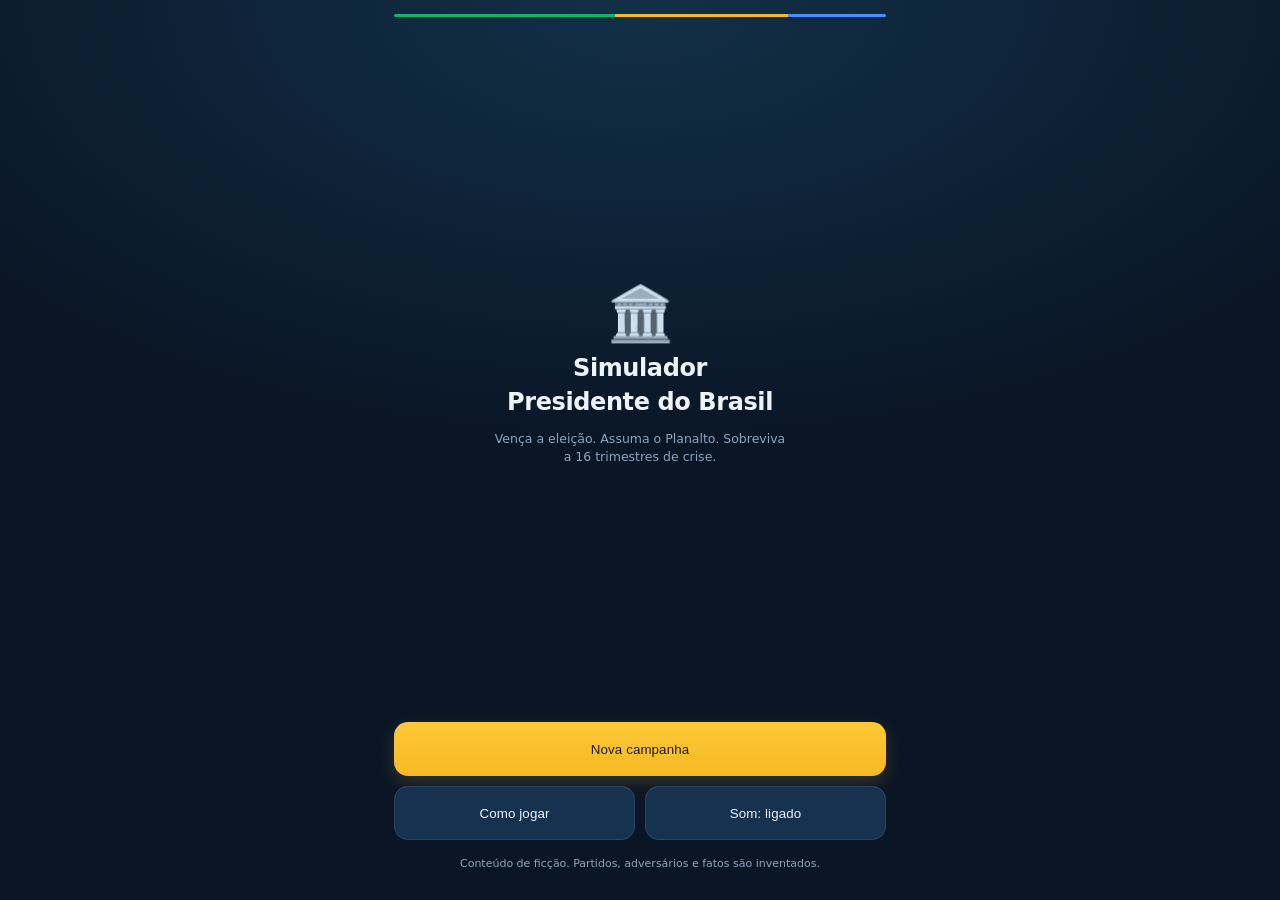
==== app/src/main/assets/index.html @ 8ad4e71e "zyvo: Simulador Presidente do Brasil v1.0" ====
<!DOCTYPE html>
<html lang="pt-BR">
<head>
<meta charset="utf-8">
<meta name="viewport" content="width=device-width, initial-scale=1, maximum-scale=1, user-scalable=no, viewport-fit=cover">
<meta name="theme-color" content="#0A1626">
<title>Simulador Presidente do Brasil</title>
<link rel="stylesheet" href="css/app.css">
</head>
<body>
<div id="app"></div>

<script src="js/data-campaign.js"></script>
<script src="js/data-gov.js"></script>
<script src="js/engine.js"></script>
<script src="js/audio.js"></script>
<script src="js/ui.js"></script>
<script>
(function () {
  try {
    if (localStorage.getItem('spb_som') === '0') Snd.setEnabled(false);
  } catch (e) {}
  UI.start();
  document.addEventListener('touchstart', function once() {
    Snd.tap();
    document.removeEventListener('touchstart', once);
  }, { passive: true });
})();
</script>
</body>
</html>
---- app/src/main/assets/css/app.css ----
﻿:root{
  --bg:#0A1626; --bg2:#0E1F35; --card:#12294A; --card2:#16324F;
  --line:rgba(255,255,255,.09);
  --text:#EEF3FA; --muted:#8FA3BF;
  --gold:#F5B923; --gold-d:#C99411;
  --green:#17B26A; --red:#E5484D; --blue:#4C8DFF;
  --r:18px; --pad:16px; --gap:12px;
}
*{box-sizing:border-box;-webkit-tap-highlight-color:transparent}
html,body{margin:0;padding:0;width:100%;overflow-x:hidden;-webkit-text-size-adjust:100%}
body{
  background:radial-gradient(120% 90% at 50% 0%,#123047 0%,var(--bg) 55%) fixed;
  color:var(--text);
  font:400 15px/1.45 "Segoe UI",Roboto,system-ui,-apple-system,sans-serif;
  min-height:100vh;overscroll-behavior:none;
  -webkit-user-select:none;user-select:none;
}
#app{width:100%;max-width:520px;margin:0 auto;padding:14px 14px 28px;min-height:100vh;display:flex;flex-direction:column;overflow-x:hidden}

/* ---------- typography ---------- */
h1,h2,h3{margin:0;line-height:1.2}
.h1{font-size:24px;font-weight:800;letter-spacing:-.4px}
.h2{font-size:19px;font-weight:700}
.h3{font-size:16px;font-weight:700}
.muted{color:var(--muted)}
.small{font-size:12.5px}
.tiny{font-size:11px}
.overline{font-size:10.5px;font-weight:800;letter-spacing:.12em;text-transform:uppercase;color:var(--muted)}
.center{text-align:center}
.num{font-variant-numeric:tabular-nums;font-weight:800}

/* ---------- layout ---------- */
.card{background:linear-gradient(180deg,var(--card) 0%,#10233E 100%);border:1px solid var(--line);border-radius:var(--r);padding:14px;margin-bottom:var(--gap)}
.card.flat{background:var(--bg2)}
.row{display:flex;align-items:center;gap:10px}
.row.between{justify-content:space-between}
.grow{flex:1;min-width:0}
.grid2{display:grid;grid-template-columns:1fr 1fr;gap:10px}
.grid3{display:grid;grid-template-columns:1fr 1fr 1fr;gap:8px}
.stack{display:flex;flex-direction:column;gap:10px}
.spacer{flex:1;min-height:14px}

/* ---------- topbar ---------- */
.topbar{display:flex;align-items:center;gap:10px;margin:2px 0 12px;min-height:40px}
.ico-btn{width:42px;height:42px;border-radius:12px;border:1px solid var(--line);background:var(--card);color:var(--text);font-size:19px;display:flex;align-items:center;justify-content:center}
.ico-btn:active{transform:scale(.95)}

/* ---------- buttons ---------- */
.btn{
  display:flex;align-items:center;justify-content:center;gap:8px;
  width:100%;min-height:54px;border:0;border-radius:14px;
  background:linear-gradient(180deg,#FFC838,var(--gold));color:#22190A;
  font:700 15.5px/1.2 inherit;letter-spacing:.1px;
  box-shadow:0 6px 18px rgba(245,185,35,.18);
  transition:transform .08s ease,opacity .12s ease;
  padding:10px 14px;text-align:center;
}
.btn:active{transform:scale(.975)}
.btn:disabled{opacity:.4;box-shadow:none}
.btn.ghost{background:transparent;color:var(--text);border:1px solid var(--line);box-shadow:none}
.btn.green{background:linear-gradient(180deg,#1FD07E,var(--green));color:#04180E;box-shadow:0 6px 18px rgba(23,178,106,.2)}
.btn.dark{background:var(--card2);color:var(--text);border:1px solid var(--line);box-shadow:none}
.btn.sm{min-height:44px;font-size:14px;border-radius:12px;width:auto;padding:8px 16px}
.btn-row{display:flex;gap:10px}

/* ---------- action tiles ---------- */
.tile{
  border:1px solid var(--line);border-radius:16px;background:var(--card2);
  padding:12px;display:flex;flex-direction:column;gap:4px;min-height:92px;
  transition:transform .08s ease;width:100%;text-align:left;color:var(--text);font-family:inherit;
}
.tile:active{transform:scale(.97)}
.tile .ico{font-size:20px;line-height:1}
.tile .tt{font-weight:700;font-size:14px}
.tile .sub{font-size:11.5px;color:var(--muted)}
.tile.off{opacity:.4}

/* ---------- stats ---------- */
.stat{background:var(--card2);border:1px solid var(--line);border-radius:14px;padding:9px 10px}
.stat .k{font-size:9.5px;font-weight:800;letter-spacing:.1em;text-transform:uppercase;color:var(--muted)}
.stat .v{font-size:17px;font-weight:800;letter-spacing:-.3px;font-variant-numeric:tabular-nums}
.stat .v.g{color:var(--green)} .stat .v.r{color:var(--red)} .stat .v.y{color:var(--gold)}
.delta{font-size:11px;font-weight:700;margin-left:3px}
.delta.up{color:var(--green)} .delta.down{color:var(--red)}

/* ---------- bar ---------- */
.bar{height:8px;border-radius:6px;background:rgba(255,255,255,.09);overflow:hidden}
.bar > i{display:block;height:100%;border-radius:6px;background:linear-gradient(90deg,var(--green),#3BD98F);transition:width .35s ease}
.bar.gold > i{background:linear-gradient(90deg,var(--gold-d),var(--gold))}
.bar.red > i{background:linear-gradient(90deg,#B33,var(--red))}

/* ---------- chips / pills ---------- */
.chip{display:inline-flex;align-items:center;gap:6px;padding:5px 11px;border-radius:99px;font-size:11.5px;font-weight:700;background:rgba(255,255,255,.07);border:1px solid var(--line);color:var(--muted)}
.chip.gold{background:rgba(245,185,35,.14);border-color:rgba(245,185,35,.35);color:var(--gold)}
.chip.green{background:rgba(23,178,106,.14);border-color:rgba(23,178,106,.35);color:#3BD98F}
.chip.red{background:rgba(229,72,77,.14);border-color:rgba(229,72,77,.35);color:#FF8589}

/* ---------- options / choices ---------- */
.opt{
  width:100%;text-align:left;border:1px solid var(--line);background:var(--card2);
  color:var(--text);border-radius:14px;padding:13px;font-family:inherit;
  display:flex;gap:10px;align-items:flex-start;transition:transform .08s ease,border-color .15s;
  margin-bottom:9px;
}
.opt:active{transform:scale(.985)}
.opt.sel{border-color:var(--gold);background:rgba(245,185,35,.1)}
.opt .tag{font-size:10px;font-weight:800;padding:3px 7px;border-radius:6px;background:rgba(255,255,255,.1);color:var(--muted);white-space:nowrap;letter-spacing:.05em}
.opt .tag.dec{background:rgba(76,141,255,.18);color:#8FB8FF}
.opt .tag.mp{background:rgba(245,185,35,.18);color:var(--gold)}
.opt .tag.pl{background:rgba(23,178,106,.18);color:#3BD98F}
.opt .tag.pec{background:rgba(229,72,77,.18);color:#FF8589}

/* ---------- inputs ---------- */
input[type=text]{
  width:100%;min-height:52px;border-radius:14px;border:1px solid var(--line);
  background:var(--card2);color:var(--text);padding:0 14px;font:inherit;font-size:16px;
  -webkit-user-select:text;user-select:text;
}
input[type=text]:focus{outline:none;border-color:var(--gold)}

/* ---------- misc ---------- */
.divider{height:1px;background:var(--line);margin:12px 0}
.log{font-size:12.5px;color:var(--muted);padding:7px 0;border-bottom:1px solid rgba(255,255,255,.05)}
.log:last-child{border:0}
.log b{color:var(--text);font-weight:700}
.big-pop{font-size:44px;font-weight:900;letter-spacing:-2px;line-height:1}
.scrollbox{max-height:34vh;overflow:auto;-webkit-overflow-scrolling:touch}
.fade{animation:fade .22s ease}
@keyframes fade{from{opacity:0;transform:translateY(6px)}to{opacity:1;transform:none}}
.pulse{animation:pulse 1.4s ease-in-out infinite}
@keyframes pulse{50%{opacity:.55}}
.toast{
  position:fixed;left:50%;bottom:22px;transform:translateX(-50%);
  background:#1B3A5C;border:1px solid var(--line);color:var(--text);
  padding:11px 16px;border-radius:12px;font-size:13px;font-weight:600;
  box-shadow:0 10px 30px rgba(0,0,0,.5);z-index:99;max-width:88vw;text-align:center;
  animation:fade .2s ease;
}
.flagline{height:3px;border-radius:3px;background:linear-gradient(90deg,var(--green) 0 45%,var(--gold) 45% 80%,var(--blue) 80% 100%);margin-bottom:14px}
.trophy{font-size:52px;line-height:1}
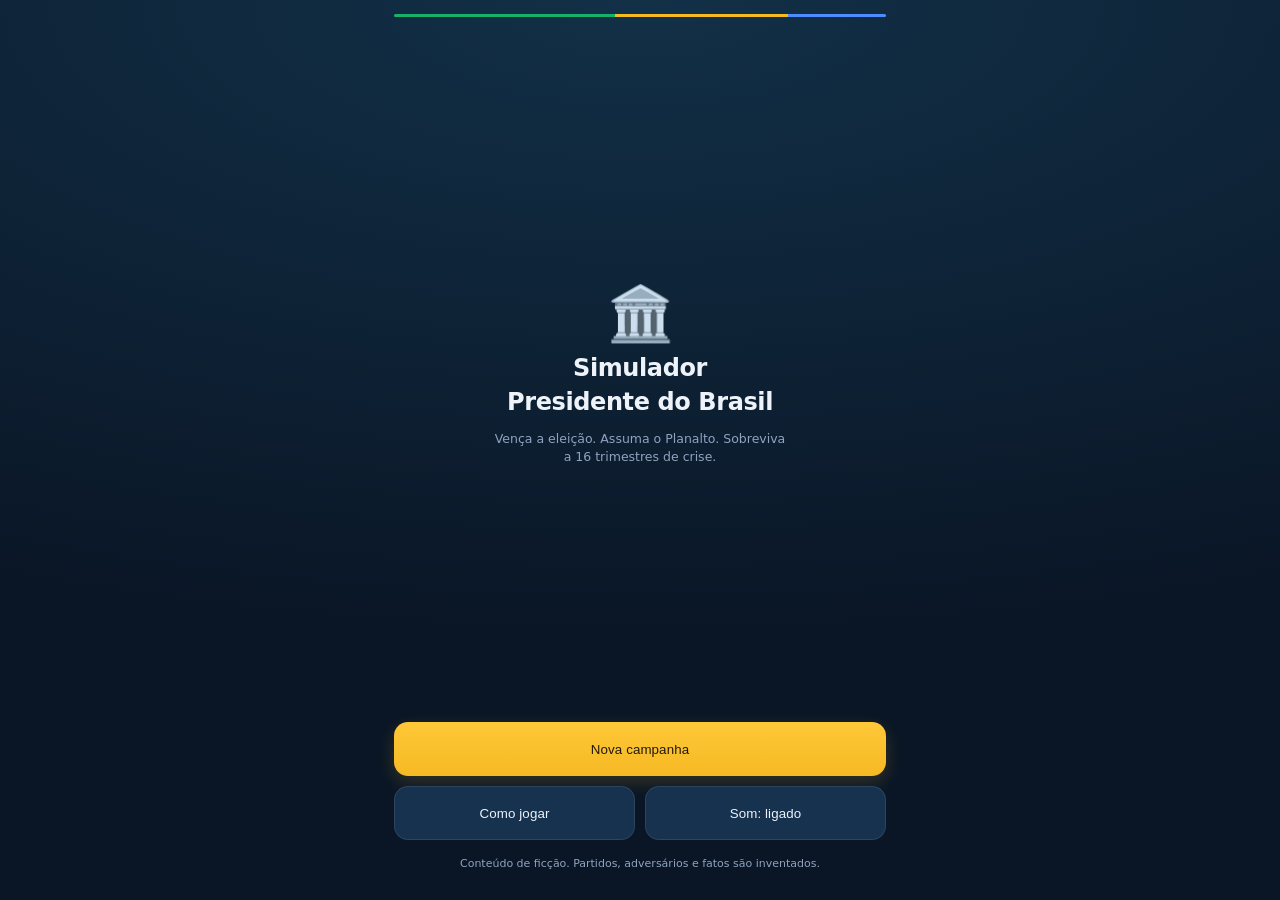
==== commit 27e701f6: "zyvo: v1.2 rolagem garantida (overflow-x, touch-action, fallback de arrasto)" ====
--- a/app/src/main/assets/index.html
+++ b/app/src/main/assets/index.html
@@ -26,6 +26,26 @@
     document.removeEventListener('touchstart', once);
   }, { passive: true });
 })();
+
+/* Rede de seguranca: se o WebView antigo ignorar o gesto de rolagem nativo,
+   este arrasto manual garante que a tela deslize mesmo assim. */
+(function () {
+  var y0 = null, sy0 = 0;
+  document.addEventListener('touchstart', function (e) {
+    if (e.touches.length !== 1) { y0 = null; return; }
+    y0 = e.touches[0].clientY; sy0 = window.pageYOffset;
+  }, { passive: true });
+  document.addEventListener('touchmove', function (e) {
+    if (y0 === null || e.touches.length !== 1) return;
+    var dy = y0 - e.touches[0].clientY;
+    if (Math.abs(dy) < 6) return;
+    if (Math.abs(window.pageYOffset - sy0) > 4) { y0 = null; return; } // nativo funcionou
+    window.scrollBy(0, dy);
+    y0 = e.touches[0].clientY; sy0 = window.pageYOffset;
+  }, { passive: true });
+  document.addEventListener('touchend', function () { y0 = null; }, { passive: true });
+  document.addEventListener('touchcancel', function () { y0 = null; }, { passive: true });
+})();
 </script>
 </body>
 </html>
--- a/app/src/main/assets/css/app.css
+++ b/app/src/main/assets/css/app.css
@@ -1,4 +1,4 @@
-﻿:root{
+:root{
   --bg:#0A1626; --bg2:#0E1F35; --card:#12294A; --card2:#16324F;
   --line:rgba(255,255,255,.09);
   --text:#EEF3FA; --muted:#8FA3BF;
@@ -7,15 +7,25 @@
   --r:18px; --pad:16px; --gap:12px;
 }
 *{box-sizing:border-box;-webkit-tap-highlight-color:transparent}
-html,body{margin:0;padding:0;width:100%;overflow-x:hidden;-webkit-text-size-adjust:100%}
+/* overflow-x em html+body TRAVA a rolagem vertical em WebView antigo do Android */
+html{overflow-y:auto;overflow-x:hidden}
 body{
-  background:radial-gradient(120% 90% at 50% 0%,#123047 0%,var(--bg) 55%) fixed;
+  /* gradient estatico: 'background-attachment:fixed' repinta a tela a cada frame e trava a rolagem no WebView */
+  margin:0;padding:0;width:100%;max-width:100%;
+  background-color:var(--bg);
+  background-image:radial-gradient(120% 70vh at 50% 0%,#123047 0%,var(--bg) 100%);
+  background-repeat:no-repeat;
+  background-size:100% 100vh;
   color:var(--text);
   font:400 15px/1.45 "Segoe UI",Roboto,system-ui,-apple-system,sans-serif;
-  min-height:100vh;overscroll-behavior:none;
-  -webkit-user-select:none;user-select:none;
+  min-height:100vh;
+  -webkit-user-select:none;user-select:none;-webkit-user-drag:none;
+  -webkit-tap-highlight-color:transparent;
+  -webkit-overflow-scrolling:touch;
+  touch-action:pan-y;
+  overflow-anchor:none;
 }
-#app{width:100%;max-width:520px;margin:0 auto;padding:14px 14px 28px;min-height:100vh;display:flex;flex-direction:column;overflow-x:hidden}
+#app{width:100%;max-width:520px;margin:0 auto;padding:14px 14px 28px;min-height:100vh;display:flex;flex-direction:column}
 
 /* ---------- typography ---------- */
 h1,h2,h3{margin:0;line-height:1.2}
@@ -138,3 +148,4 @@
 }
 .flagline{height:3px;border-radius:3px;background:linear-gradient(90deg,var(--green) 0 45%,var(--gold) 45% 80%,var(--blue) 80% 100%);margin-bottom:14px}
 .trophy{font-size:52px;line-height:1}
+img,canvas,video{max-width:100%;height:auto}
